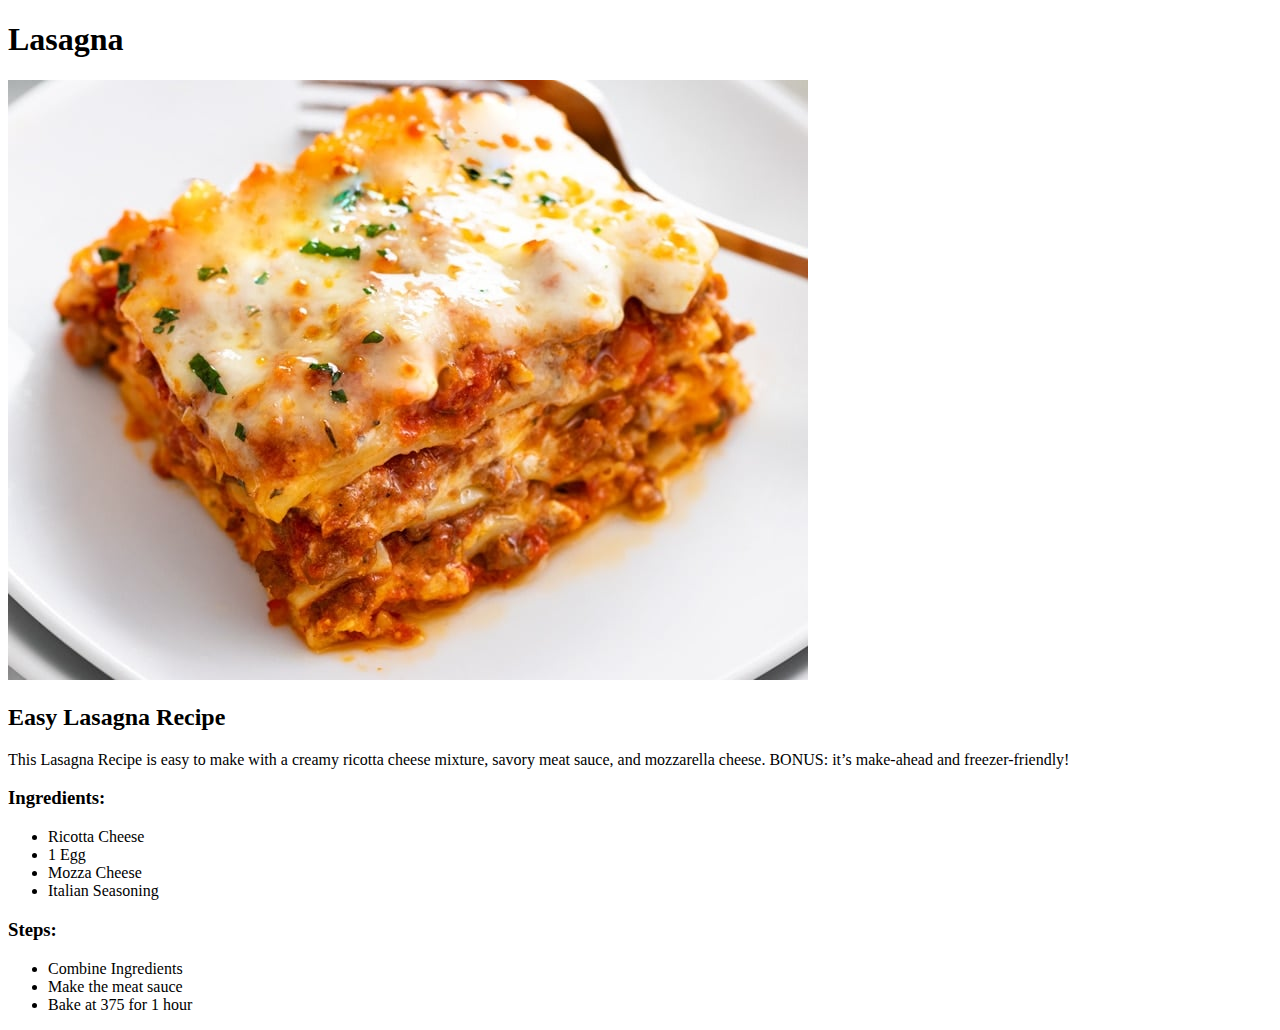
==== recipes/lasagna.html @ 6b9ffd3d "Add recipe to lasagna.html" ====
<!DOCTYPE html>
<html lang="en">
<head>
    <meta charset="UTF-8">
    <meta http-equiv="X-UA-Compatible" content="IE=edge">
    <meta name="viewport" content="width=device-width, initial-scale=1.0">
    <title>Lasagna</title>
</head>
<body>
    <h1>Lasagna</h1>
    <img src="../images/lasagna.jpg" alt="Yummy Lasagna">
    <h2>Easy Lasagna Recipe</h2>
    <p>This Lasagna Recipe is easy to make with a creamy ricotta cheese mixture, savory meat sauce, and mozzarella cheese. BONUS: it’s make-ahead and freezer-friendly!</p>
    <h3>Ingredients:</h3>
    <ul>
        <li>Ricotta Cheese</li>
        <li>1 Egg</li>
        <li>Mozza Cheese</li>
        <li>Italian Seasoning</li>
    </ul>
    <h3>Steps:</h3>
    <ul>
        <li>Combine Ingredients</li>
        <li>Make the meat sauce</li>
        <li>Bake at 375 for 1 hour</li>
    </ul>
</body>
</html>
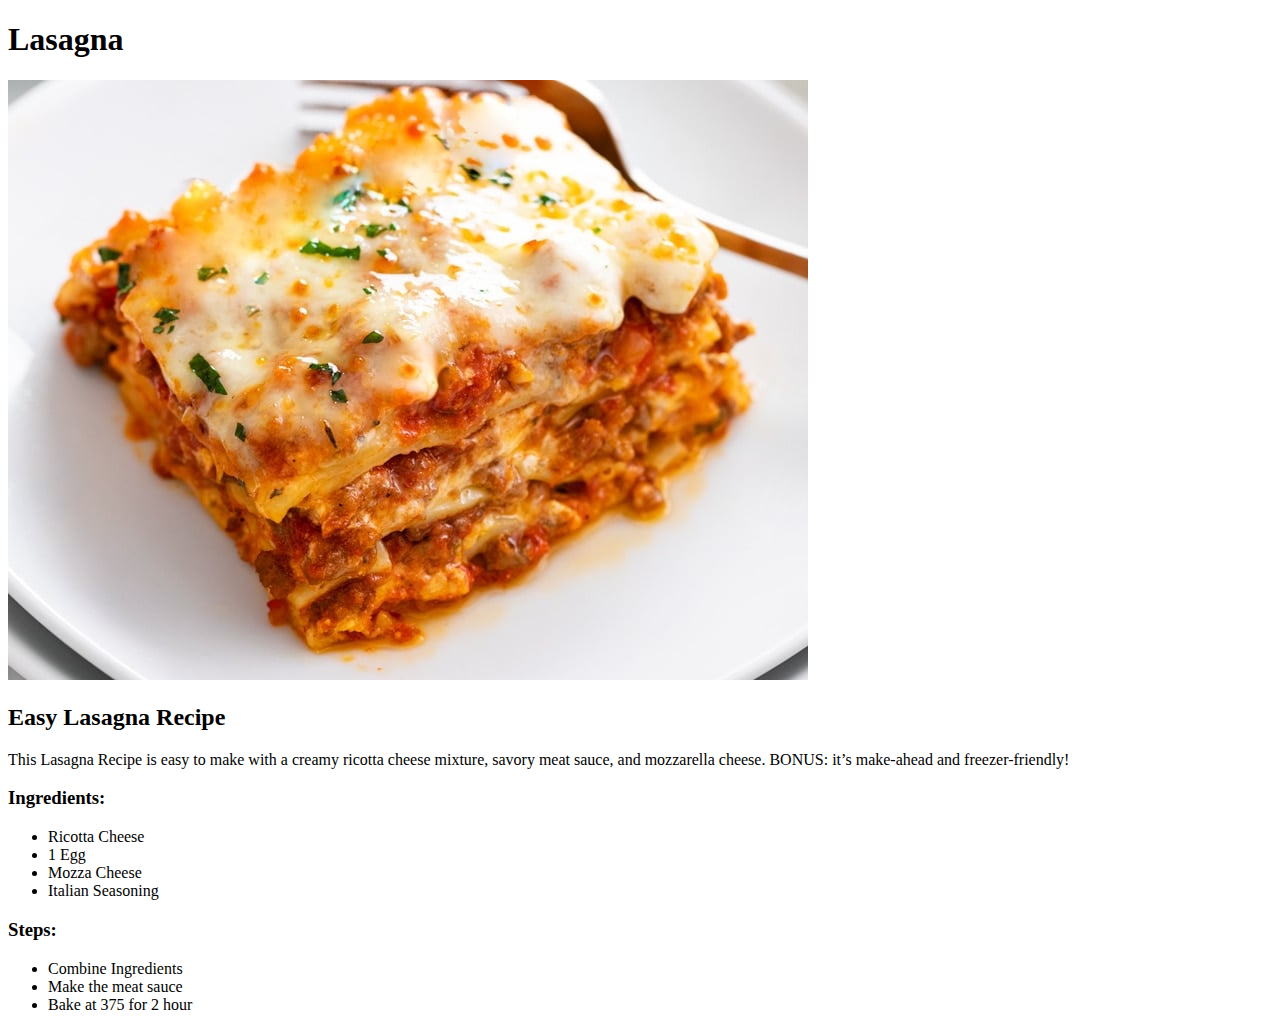
==== commit 66aba02f: "update recipe card" ====
--- a/recipes/lasagna.html
+++ b/recipes/lasagna.html
@@ -22,7 +22,7 @@
     <ul>
         <li>Combine Ingredients</li>
         <li>Make the meat sauce</li>
-        <li>Bake at 375 for 1 hour</li>
+        <li>Bake at 375 for 2 hour</li>
     </ul>
 </body>
 </html>